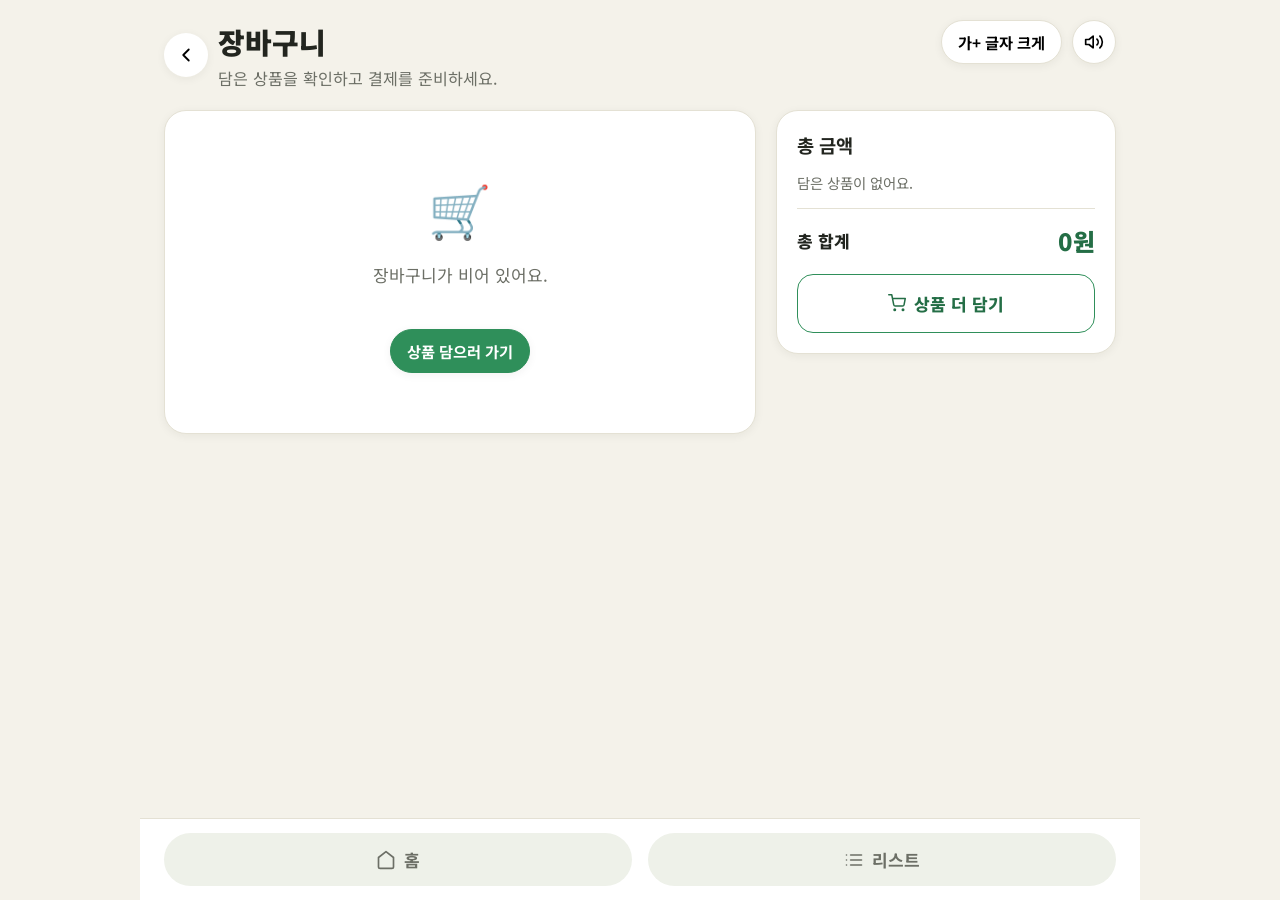
==== cart.html @ ac58a9f0 "Add Smart Cart tablet UI as static HTML/CSS/JS site Implements the 7 designed screens (home, product" ====
<!DOCTYPE html>
<html lang="ko">
<head>
<meta charset="UTF-8">
<meta name="viewport" content="width=device-width, initial-scale=1.0">
<title>Smart Cart - 장바구니</title>
<link rel="stylesheet" href="css/style.css">
</head>
<body data-page="cart">
<div class="page">

  <div class="topbar">
    <div class="topbar-left">
      <button class="back-btn" onclick="history.back()" aria-label="뒤로가기">
        <svg viewBox="0 0 24 24" fill="none" stroke="currentColor" stroke-width="2" stroke-linecap="round" stroke-linejoin="round"><path d="M15 18l-6-6 6-6"/></svg>
      </button>
      <div class="title-group">
        <h1>장바구니</h1>
        <p data-tts-sub>담은 상품을 확인하고 결제를 준비하세요.</p>
      </div>
    </div>
    <div class="topbar-actions">
      <button class="pill-btn font-toggle-btn">가+ 글자 크게</button>
      <button class="icon-btn tts-btn" aria-label="읽어주기">
        <svg viewBox="0 0 24 24" fill="none" stroke="currentColor" stroke-width="2" stroke-linecap="round" stroke-linejoin="round"><polygon points="11 5 6 9 2 9 2 15 6 15 11 19 11 5"/><path d="M19.07 4.93a10 10 0 0 1 0 14.14M15.54 8.46a5 5 0 0 1 0 7.07"/></svg>
      </button>
    </div>
  </div>

  <div class="cart-layout">
    <div id="cartItems"></div>
    <div class="card summary-box">
      <h3>총 금액</h3>
      <div id="summaryLines"></div>
      <hr class="summary-divider">
      <div class="summary-total"><span>총 합계</span><span id="summaryTotal">0원</span></div>
      <a class="add-more-btn" href="search.html">
        <svg viewBox="0 0 24 24" width="18" height="18" fill="none" stroke="currentColor" stroke-width="2" stroke-linecap="round" stroke-linejoin="round"><circle cx="9" cy="21" r="1"/><circle cx="20" cy="21" r="1"/><path d="M1 1h4l2.68 13.39a2 2 0 0 0 2 1.61h9.72a2 2 0 0 0 2-1.61L23 6H6"/></svg>
        상품 더 담기
      </a>
    </div>
  </div>

</div>

<nav class="bottom-nav">
  <a class="nav-btn" href="index.html">
    <svg viewBox="0 0 24 24" fill="none" stroke="currentColor" stroke-width="2" stroke-linecap="round" stroke-linejoin="round"><path d="M3 9l9-7 9 7v11a2 2 0 0 1-2 2H5a2 2 0 0 1-2-2z"/></svg>
    홈
  </a>
  <a class="nav-btn" href="checklist.html">
    <svg viewBox="0 0 24 24" fill="none" stroke="currentColor" stroke-width="2" stroke-linecap="round" stroke-linejoin="round"><line x1="8" y1="6" x2="21" y2="6"/><line x1="8" y1="12" x2="21" y2="12"/><line x1="8" y1="18" x2="21" y2="18"/><line x1="3" y1="6" x2="3.01" y2="6"/><line x1="3" y1="12" x2="3.01" y2="12"/><line x1="3" y1="18" x2="3.01" y2="18"/></svg>
    리스트
  </a>
</nav>

<script src="js/data.js"></script>
<script src="js/cart.js"></script>
<script src="js/common.js"></script>
<script>
  function render() {
    const cart = getCart();
    const itemsEl = document.getElementById('cartItems');
    const linesEl = document.getElementById('summaryLines');

    if (cart.length === 0) {
      itemsEl.innerHTML = `
        <div class="card empty-state">
          <div class="e-emoji">🛒</div>
          <p>장바구니가 비어 있어요.</p>
          <br>
          <a class="pill-btn active" href="search.html" style="display:inline-flex;">상품 담으러 가기</a>
        </div>
      `;
      linesEl.innerHTML = '<p style="color:var(--text-sub);font-size:.85rem;">담은 상품이 없어요.</p>';
      document.getElementById('summaryTotal').textContent = '0원';
      return;
    }

    itemsEl.innerHTML = '';
    linesEl.innerHTML = '';

    cart.forEach((c) => {
      const p = getProduct(c.id);
      if (!p) return;

      const item = document.createElement('div');
      item.className = 'card cart-item';
      item.innerHTML = `
        <div class="product-thumb">${p.emoji}</div>
        <div class="ci-info">
          <h4>${p.name}</h4>
          <div class="ci-meta">${p.volume}</div>
          <div class="ci-price">${formatPrice(p.price)}</div>
        </div>
        <div class="qty-control">
          <button class="qty-minus" data-id="${p.id}">−</button>
          <span class="qty-val">${c.qty}</span>
          <button class="qty-plus" data-id="${p.id}">+</button>
        </div>
        <button class="del-btn" data-id="${p.id}">
          <svg viewBox="0 0 24 24" fill="none" stroke="currentColor" stroke-width="2" stroke-linecap="round" stroke-linejoin="round"><polyline points="3 6 5 6 21 6"/><path d="M19 6l-1 14a2 2 0 0 1-2 2H8a2 2 0 0 1-2-2L5 6"/></svg>
          삭제
        </button>
      `;
      itemsEl.appendChild(item);

      const line = document.createElement('div');
      line.className = 'summary-line';
      line.innerHTML = `
        <div class="s-thumb">${p.emoji}</div>
        <span class="s-name">${p.name} ${p.volume} × ${c.qty}</span>
        <span class="s-price">${formatPrice(p.price * c.qty)}</span>
      `;
      linesEl.appendChild(line);
    });

    document.getElementById('summaryTotal').textContent = formatPrice(cartTotal());

    itemsEl.querySelectorAll('.qty-plus').forEach((b) => b.addEventListener('click', () => { updateCartQty(b.dataset.id, 1); render(); }));
    itemsEl.querySelectorAll('.qty-minus').forEach((b) => b.addEventListener('click', () => { updateCartQty(b.dataset.id, -1); render(); }));
    itemsEl.querySelectorAll('.del-btn').forEach((b) => b.addEventListener('click', () => { removeFromCart(b.dataset.id); render(); }));
  }

  render();
</script>
</body>
</html>
---- css/style.css ----
@import url('https://fonts.googleapis.com/css2?family=Noto+Sans+KR:wght@400;500;700;900&display=swap');

:root {
  --bg: #f4f2ea;
  --card: #ffffff;
  --card-alt: #eef1e9;
  --border: #e4e1d4;
  --text: #22251f;
  --text-sub: #6c6f66;
  --green: #2f8f5a;
  --green-dark: #246e46;
  --green-light: #e7f3ec;
  --red: #c8544a;
  --red-dark: #b8463c;
  --orange: #e2a33d;
  --radius-lg: 22px;
  --radius-md: 16px;
  --radius-sm: 12px;
  --shadow: 0 2px 10px rgba(30, 30, 20, 0.06);
}

* { box-sizing: border-box; }

html {
  font-size: 17px;
  transition: font-size .15s ease;
}

html.font-lg { font-size: 21px; }

body {
  margin: 0;
  background: var(--bg);
  color: var(--text);
  font-family: 'Noto Sans KR', system-ui, -apple-system, sans-serif;
  padding-bottom: 92px;
  min-height: 100vh;
}

.page {
  max-width: 1000px;
  margin: 0 auto;
  padding: 20px 24px 32px;
}

a { color: inherit; text-decoration: none; }
button { font-family: inherit; cursor: pointer; }

/* ---------- Header ---------- */
.topbar {
  display: flex;
  align-items: flex-start;
  justify-content: space-between;
  flex-wrap: wrap;
  gap: 16px;
  margin-bottom: 20px;
}

.topbar-left { display: flex; align-items: center; gap: 10px; flex: 1; min-width: 200px; }

.back-btn {
  width: 44px;
  height: 44px;
  border: none;
  background: var(--card);
  border-radius: 50%;
  display: flex;
  align-items: center;
  justify-content: center;
  box-shadow: var(--shadow);
  flex-shrink: 0;
}
.back-btn svg { width: 22px; height: 22px; }

.title-group { flex: 1; min-width: 0; }
.title-group h1 {
  margin: 0 0 4px;
  font-size: 1.7rem;
  font-weight: 900;
  display: flex;
  align-items: center;
  gap: 10px;
}
.title-group p {
  margin: 0;
  color: var(--text-sub);
  font-size: 0.95rem;
}

.logo-row { display: flex; align-items: center; gap: 12px; flex: 1; min-width: 200px; }
.logo-icon {
  width: 46px; height: 46px;
  background: var(--green);
  border-radius: 12px;
  display: flex; align-items: center; justify-content: center;
}
.logo-icon svg { width: 26px; height: 26px; stroke: #fff; }

.topbar-actions { display: flex; align-items: center; gap: 10px; flex-shrink: 0; flex-wrap: wrap; justify-content: flex-end; }

.pill-btn {
  display: flex;
  align-items: center;
  gap: 4px;
  background: var(--card);
  border: 1px solid var(--border);
  border-radius: 999px;
  padding: 10px 16px;
  font-size: 0.9rem;
  font-weight: 700;
  box-shadow: var(--shadow);
}
.pill-btn.active { background: var(--green); color: #fff; border-color: var(--green); }

.icon-btn {
  width: 44px; height: 44px;
  border: 1px solid var(--border);
  background: var(--card);
  border-radius: 50%;
  display: flex; align-items: center; justify-content: center;
  box-shadow: var(--shadow);
}
.icon-btn svg { width: 20px; height: 20px; }
.icon-btn.speaking { background: var(--green); border-color: var(--green); }
.icon-btn.speaking svg { stroke: #fff; }

/* ---------- Cards ---------- */
.card {
  background: var(--card);
  border-radius: var(--radius-lg);
  border: 1px solid var(--border);
  box-shadow: var(--shadow);
}

/* ---------- Home ---------- */
.greeting-row {
  display: flex;
  align-items: flex-start;
  justify-content: space-between;
  flex-wrap: wrap;
  gap: 16px;
  margin-bottom: 18px;
}
.greeting-text { flex: 1; min-width: 180px; }
.greeting-row h2 { font-size: 1.8rem; margin: 0 0 6px; font-weight: 900; }
.greeting-row p { margin: 0; color: var(--text-sub); font-size: 1rem; }

.avatar-wrap { position: relative; flex-shrink: 0; max-width: 100%; }
.speech-bubble {
  background: var(--card);
  border: 1px solid var(--border);
  border-radius: 18px;
  padding: 10px 16px;
  font-size: 0.85rem;
  font-weight: 500;
  max-width: 220px;
  box-shadow: var(--shadow);
  margin-bottom: 8px;
}
.avatar-emoji { font-size: 3.4rem; text-align: center; }

.voice-search {
  display: flex;
  align-items: center;
  gap: 18px;
  padding: 20px 24px;
  margin-bottom: 18px;
  cursor: pointer;
  border: none;
  width: 100%;
  text-align: left;
}
.mic-circle {
  width: 56px; height: 56px;
  border-radius: 50%;
  background: var(--green);
  display: flex; align-items: center; justify-content: center;
  flex-shrink: 0;
  transition: background .15s;
}
.mic-circle svg { width: 26px; height: 26px; stroke: #fff; }
.mic-circle.listening { background: var(--red); animation: pulse 1s infinite; }
@keyframes pulse { 0%{box-shadow:0 0 0 0 rgba(200,84,74,.5);} 70%{box-shadow:0 0 0 14px rgba(200,84,74,0);} 100%{box-shadow:0 0 0 0 rgba(200,84,74,0);} }
.voice-search .vs-title { font-size: 1.25rem; font-weight: 900; margin: 0 0 4px; }
.voice-search .vs-sub { font-size: 0.9rem; color: var(--text-sub); margin: 0; }
.voice-search .chev { margin-left: auto; opacity: .5; }

.menu-grid {
  display: grid;
  grid-template-columns: repeat(4, 1fr);
  gap: 16px;
  margin-bottom: 18px;
}
.menu-card {
  padding: 22px 18px;
  display: flex;
  flex-direction: column;
  gap: 10px;
  border: none;
  text-align: left;
  width: 100%;
}
.menu-card .m-icon { font-size: 2.2rem; }
.menu-card h3 { margin: 0; font-size: 1.1rem; font-weight: 900; }
.menu-card p { margin: 0; font-size: 0.85rem; color: var(--text-sub); line-height: 1.35; }
.menu-card .chev { align-self: flex-end; margin-top: -8px; opacity: .5; }
.menu-card.c-search { background: #e9ece4; }
.menu-card.c-store { background: #e4ecf5; }
.menu-card.c-compare { background: var(--card); }
.menu-card.c-cart { background: #fbe9d4; }

.stop-btn {
  width: 100%;
  background: var(--red);
  color: #fff;
  border: none;
  border-radius: var(--radius-lg);
  padding: 22px;
  text-align: center;
}
.stop-btn h3 { margin: 0 0 6px; font-size: 1.3rem; font-weight: 900; }
.stop-btn p { margin: 0; font-size: 0.85rem; opacity: 0.92; }
.stop-btn:active { background: var(--red-dark); }

/* ---------- Bottom nav ---------- */
.bottom-nav {
  position: fixed;
  left: 0; right: 0; bottom: 0;
  background: var(--card);
  border-top: 1px solid var(--border);
  padding: 14px 24px calc(14px + env(safe-area-inset-bottom));
  display: flex;
  gap: 16px;
  max-width: 1000px;
  margin: 0 auto;
}
.nav-btn {
  flex: 1;
  border: none;
  background: var(--card-alt);
  border-radius: 999px;
  padding: 14px;
  display: flex;
  align-items: center;
  justify-content: center;
  gap: 8px;
  font-weight: 700;
  font-size: 1rem;
  color: var(--text-sub);
  position: relative;
}
.nav-btn.active { background: var(--green); color: #fff; }
.nav-btn svg { width: 20px; height: 20px; }
.nav-badge {
  position: absolute;
  top: -4px; right: 18%;
  background: var(--red);
  color: #fff;
  font-size: 0.7rem;
  font-weight: 700;
  border-radius: 999px;
  min-width: 18px;
  height: 18px;
  display: flex; align-items: center; justify-content: center;
  padding: 0 4px;
}

/* ---------- Search page ---------- */
.search-box {
  display: flex;
  align-items: center;
  gap: 12px;
  padding: 16px 20px;
  margin-bottom: 26px;
}
.search-box input {
  flex: 1;
  border: none;
  background: transparent;
  font-size: 1.1rem;
  font-family: inherit;
  color: var(--text);
  outline: none;
}
.search-box input::placeholder { color: #a3a79a; }
.search-box svg.search-ic { width: 22px; height: 22px; stroke: var(--text-sub); flex-shrink: 0; }
.search-box .mic-circle { width: 44px; height: 44px; }
.search-box .mic-circle svg { width: 20px; height: 20px; }
.search-box .clear-btn { background: none; border: none; color: var(--text-sub); font-size: 1.3rem; padding: 4px; }

.section-head {
  display: flex;
  align-items: baseline;
  justify-content: space-between;
  margin-bottom: 14px;
}
.section-head h2 { font-size: 1.2rem; font-weight: 900; margin: 0; }
.section-head .link { font-size: 0.9rem; color: var(--text-sub); font-weight: 700; }

.cat-grid {
  display: grid;
  grid-template-columns: repeat(6, 1fr);
  gap: 14px;
  margin-bottom: 28px;
}
.cat-card {
  background: var(--card);
  border: 1px solid var(--border);
  border-radius: var(--radius-md);
  padding: 16px 8px 14px;
  text-align: center;
  display: flex;
  flex-direction: column;
  align-items: center;
  gap: 8px;
  width: 100%;
}
.cat-card .c-emoji { font-size: 1.8rem; }
.cat-card .c-name { font-size: 0.85rem; font-weight: 700; }

.recent-row {
  display: grid;
  grid-template-columns: 1fr 1fr;
  gap: 12px;
}
.recent-chip {
  display: flex;
  align-items: center;
  gap: 10px;
  background: var(--card);
  border: 1px solid var(--border);
  border-radius: var(--radius-sm);
  padding: 14px 16px;
  font-weight: 600;
  width: 100%;
  text-align: left;
}
.recent-chip svg { width: 18px; height: 18px; stroke: var(--text-sub); flex-shrink: 0; }
.recent-chip .chev { margin-left: auto; opacity: .4; }

/* ---------- Result page ---------- */
.result-head { display: flex; align-items: center; justify-content: space-between; margin-bottom: 10px; }
.result-count { font-weight: 900; font-size: 1.1rem; }
.sort-row { display: flex; align-items: center; gap: 10px; }
.sort-select {
  border: 1px solid var(--border);
  background: var(--card);
  border-radius: 999px;
  padding: 8px 14px;
  font-size: 0.85rem;
  font-family: inherit;
}
.view-toggle { display: flex; gap: 8px; }
.view-toggle button {
  border: 1px solid var(--border);
  background: var(--card);
  border-radius: 999px;
  padding: 8px 14px;
  font-size: 0.85rem;
  font-weight: 700;
}
.view-toggle button.active { background: var(--green); color: #fff; border-color: var(--green); }

.product-grid {
  display: grid;
  grid-template-columns: repeat(4, 1fr);
  gap: 16px;
  margin-top: 20px;
}
.product-card {
  background: var(--card);
  border: 1px solid var(--border);
  border-radius: var(--radius-md);
  padding: 14px;
  display: flex;
  flex-direction: column;
  gap: 8px;
}
.product-thumb {
  height: 100px;
  border-radius: var(--radius-sm);
  background: var(--card-alt);
  display: flex;
  align-items: center;
  justify-content: center;
  font-size: 2.6rem;
}
.product-card h4 { margin: 0; font-size: 0.95rem; font-weight: 800; }
.product-meta { font-size: 0.78rem; color: var(--text-sub); }
.product-price { font-size: 1.05rem; font-weight: 900; }
.product-rating { font-size: 0.8rem; color: var(--orange); font-weight: 700; }
.product-actions { display: flex; gap: 6px; margin-top: 4px; }
.product-actions button {
  flex: 1;
  border-radius: 999px;
  border: 1px solid var(--green);
  background: var(--green-light);
  color: var(--green-dark);
  font-size: 0.78rem;
  font-weight: 800;
  padding: 9px 4px;
  display: flex; align-items: center; justify-content: center; gap: 4px;
}
.product-actions button.compare-btn {
  background: var(--card);
  border-color: var(--border);
  color: var(--text);
}
.product-actions button.compare-btn.selected {
  background: var(--text);
  border-color: var(--text);
  color: #fff;
}
.product-actions button.in-cart { background: var(--green); color: #fff; }
.product-actions svg { width: 14px; height: 14px; }

.compare-bar {
  position: fixed;
  left: 24px; right: 24px; bottom: 100px;
  max-width: 952px;
  margin: 0 auto;
  background: var(--text);
  color: #fff;
  border-radius: var(--radius-md);
  padding: 14px 20px;
  display: flex;
  align-items: center;
  justify-content: space-between;
  box-shadow: 0 8px 24px rgba(0,0,0,.25);
  transform: translateY(140%);
  transition: transform .25s ease;
  z-index: 50;
}
.compare-bar.show { transform: translateY(0); }
.compare-bar span { font-weight: 700; font-size: 0.95rem; }
.compare-bar button {
  background: var(--green);
  color: #fff;
  border: none;
  border-radius: 999px;
  padding: 10px 20px;
  font-weight: 800;
}

/* ---------- Compare page ---------- */
.compare-table-wrap { overflow-x: auto; margin-bottom: 20px; }
.compare-grid {
  display: grid;
  grid-template-columns: 120px repeat(2, 1fr);
  gap: 10px;
}
.compare-row-label {
  display: flex; align-items: center;
  color: var(--text-sub);
  font-weight: 700;
  font-size: 0.85rem;
  padding: 12px 6px;
}
.compare-cell {
  background: var(--card);
  border: 2px solid var(--border);
  border-radius: var(--radius-sm);
  padding: 12px;
  display: flex; align-items: center; justify-content: center;
  text-align: center;
  font-weight: 700;
  min-height: 48px;
}
.compare-cell.header-cell {
  flex-direction: column;
  gap: 8px;
  padding: 16px 10px;
  min-height: 160px;
}
.compare-cell.selected { border-color: var(--green); background: var(--green-light); }
.select-badge {
  display: flex; align-items: center; gap: 6px;
  font-size: 0.85rem; font-weight: 800;
  align-self: flex-start;
}
.select-badge .dot {
  width: 20px; height: 20px; border-radius: 50%;
  border: 2px solid var(--border);
  display: flex; align-items: center; justify-content: center;
}
.compare-cell.selected .select-badge .dot { background: var(--green); border-color: var(--green); color: #fff; }
.compare-thumb { font-size: 2.6rem; }
.compare-cell.header-cell h4 { margin: 0; font-size: 1rem; }
.nutri-pills { display: flex; flex-wrap: wrap; gap: 6px; justify-content: center; }
.nutri-pill {
  background: var(--card-alt);
  border-radius: var(--radius-sm);
  padding: 6px 8px;
  font-size: 0.7rem;
  font-weight: 700;
  text-align: center;
  min-width: 48px;
}
.nutri-pill small { display: block; color: var(--text-sub); font-weight: 600; }
.compare-cell.selected .nutri-pill { background: #dcefe2; }

.compare-actions { display: flex; gap: 14px; }
.compare-actions button {
  flex: 1;
  border-radius: var(--radius-md);
  padding: 18px;
  font-weight: 900;
  font-size: 1rem;
  border: none;
  display: flex; align-items: center; justify-content: center; gap: 8px;
}
.btn-ghost { background: var(--card-alt); color: var(--text-sub); }
.btn-primary { background: var(--green); color: #fff; }
.btn-primary:disabled, .btn-ghost:disabled { opacity: .5; }

/* ---------- Store guide ---------- */
.store-layout { display: grid; grid-template-columns: 320px 1fr; gap: 20px; align-items: start; }
.store-product-card { padding: 18px; display: flex; gap: 14px; align-items: center; margin-bottom: 18px; }
.store-product-card .product-thumb { width: 72px; height: 72px; flex-shrink: 0; font-size: 2rem; }
.store-product-card h4 { margin: 0 0 4px; font-size: 1rem; }
.loc-block { padding: 18px; margin-bottom: 18px; }
.loc-block h3 { margin: 0 0 12px; font-size: 1.05rem; }
.loc-pin {
  display: flex; align-items: center; gap: 10px;
  background: var(--green-light);
  border-radius: var(--radius-sm);
  padding: 14px 16px;
  font-weight: 800;
}
.loc-pin small { display: block; font-weight: 600; color: var(--text-sub); margin-top: 2px; }
.direction-list { padding: 18px; margin-bottom: 18px; }
.direction-list h3 { margin: 0 0 14px; font-size: 1.05rem; }
.direction-step { display: flex; gap: 12px; margin-bottom: 12px; align-items: flex-start; }
.direction-step .num {
  width: 26px; height: 26px; border-radius: 50%;
  background: var(--green); color: #fff;
  display: flex; align-items: center; justify-content: center;
  font-size: 0.8rem; font-weight: 800; flex-shrink: 0;
}
.direction-step p { margin: 0; font-size: 0.9rem; line-height: 1.4; }
.go-btn {
  width: 100%; background: var(--green); color: #fff; border: none;
  border-radius: var(--radius-md); padding: 18px; font-weight: 900; font-size: 1rem;
  display: flex; align-items: center; justify-content: center; gap: 8px;
}
.floor-tabs { display: flex; gap: 10px; margin-bottom: 14px; }
.floor-tabs button {
  border: 1px solid var(--border); background: var(--card);
  border-radius: 999px; padding: 10px 18px; font-weight: 700; font-size: 0.9rem;
}
.floor-tabs button.active { background: var(--green); color: #fff; border-color: var(--green); }
.store-map {
  background: var(--card); border: 1px solid var(--border); border-radius: var(--radius-lg);
  padding: 18px; position: relative; min-height: 420px;
}
.map-grid { display: grid; grid-template-columns: repeat(4, 1fr); gap: 10px; }
.map-zone {
  border-radius: var(--radius-sm);
  padding: 14px 10px;
  font-weight: 800;
  font-size: 0.85rem;
  display: flex; align-items: center; gap: 6px;
  min-height: 70px;
}
.map-zone.current-path { outline: 3px dashed var(--green); }
.map-zone.target { background: var(--green); color: #fff; }
.current-loc {
  margin-top: 14px;
  text-align: center;
  background: var(--text);
  color: #fff;
  border-radius: 999px;
  padding: 10px;
  font-weight: 700;
  font-size: 0.85rem;
}

/* ---------- Cart page ---------- */
.cart-layout { display: grid; grid-template-columns: 1fr 340px; gap: 20px; align-items: start; }
.cart-item {
  display: flex; align-items: center; gap: 16px;
  padding: 18px;
  margin-bottom: 14px;
}
.cart-item .product-thumb { width: 72px; height: 72px; flex-shrink: 0; font-size: 2rem; }
.cart-item .ci-info { flex: 1; }
.cart-item h4 { margin: 0 0 4px; font-size: 1.05rem; }
.cart-item .ci-meta { font-size: 0.85rem; color: var(--text-sub); margin-bottom: 4px; }
.cart-item .ci-price { font-weight: 900; font-size: 1.1rem; }
.qty-control { display: flex; align-items: center; gap: 10px; }
.qty-control button {
  width: 34px; height: 34px; border-radius: 50%;
  border: 1px solid var(--border); background: var(--card-alt);
  font-size: 1.2rem; font-weight: 700; display: flex; align-items: center; justify-content: center;
}
.qty-control .qty-val { font-weight: 900; font-size: 1.1rem; min-width: 22px; text-align: center; }
.del-btn {
  display: flex; flex-direction: column; align-items: center; gap: 2px;
  border: none; background: none; color: var(--text-sub); font-size: 0.75rem; font-weight: 700;
}
.del-btn svg { width: 18px; height: 18px; }

.summary-box { padding: 20px; position: sticky; top: 16px; }
.summary-box h3 { margin: 0 0 14px; font-size: 1.1rem; }
.summary-line { display: flex; align-items: center; gap: 10px; margin-bottom: 12px; font-size: 0.85rem; }
.summary-line .s-thumb { width: 34px; height: 34px; border-radius: 8px; background: var(--card-alt); display: flex; align-items: center; justify-content: center; font-size: 1.1rem; flex-shrink: 0; }
.summary-line .s-name { flex: 1; font-weight: 600; }
.summary-line .s-price { font-weight: 800; }
.summary-divider { border: none; border-top: 1px solid var(--border); margin: 14px 0; }
.summary-total { display: flex; justify-content: space-between; align-items: center; margin-bottom: 16px; }
.summary-total span:first-child { font-weight: 800; }
.summary-total span:last-child { font-size: 1.4rem; font-weight: 900; color: var(--green-dark); }
.add-more-btn {
  width: 100%; background: var(--card); border: 1px solid var(--green); color: var(--green-dark);
  border-radius: var(--radius-md); padding: 16px; font-weight: 800;
  display: flex; align-items: center; justify-content: center; gap: 8px;
}
.empty-state { text-align: center; padding: 60px 20px; color: var(--text-sub); }
.empty-state .e-emoji { font-size: 3rem; margin-bottom: 12px; }

/* ---------- Checklist page ---------- */
.checklist-layout { display: grid; grid-template-columns: 1fr 1fr; gap: 20px; }
.checklist-col { padding: 18px; }
.checklist-col h3 { margin: 0 0 4px; font-size: 1.1rem; display: flex; align-items: center; gap: 8px; }
.checklist-col h3 .count { color: var(--green-dark); }
.checklist-col .col-sub { margin: 0 0 16px; font-size: 0.8rem; color: var(--text-sub); }
.checklist-col.added { background: var(--green-light); }
.check-item {
  display: flex; align-items: center; gap: 14px;
  background: var(--card);
  border-radius: var(--radius-sm);
  padding: 12px 14px;
  margin-bottom: 12px;
}
.check-circle {
  width: 28px; height: 28px; border-radius: 50%;
  border: 2px solid var(--border);
  flex-shrink: 0;
  display: flex; align-items: center; justify-content: center;
}
.check-item.done .check-circle { background: var(--green); border-color: var(--green); color: #fff; }
.check-item .product-thumb { width: 44px; height: 44px; font-size: 1.5rem; flex-shrink: 0; }
.check-item .ci-text { flex: 1; }
.check-item .ci-text h4 { margin: 0; font-size: 0.95rem; }
.check-item .ci-text p { margin: 0; font-size: 0.78rem; color: var(--text-sub); }
.check-item .ci-action {
  border: 1px solid var(--border); background: var(--card);
  border-radius: 999px; padding: 8px 12px; font-size: 0.78rem; font-weight: 700;
  display: flex; align-items: center; gap: 4px;
}
.progress-bar-card {
  display: flex; align-items: center; justify-content: space-between; gap: 16px;
  padding: 18px 20px; margin-top: 18px;
}
.progress-bar-card .pb-left { display: flex; align-items: center; gap: 14px; }
.pb-left .robot { font-size: 2rem; }
.pb-left h4 { margin: 0 0 2px; font-size: 1rem; }
.pb-left p { margin: 0; font-size: 0.8rem; color: var(--text-sub); }
.progress-bar-card > button {
  background: var(--green); color: #fff; border: none; border-radius: 999px;
  padding: 14px 22px; font-weight: 800; display: flex; align-items: center; gap: 8px; flex-shrink: 0;
}

/* ---------- Flex text-wrap safety ----------
   Fixed-size icons/thumbnails must not shrink, and their sibling text
   blocks need a sane min-width — otherwise flexbox can squeeze Korean
   text down to its min-content (break opportunities exist between
   almost every syllable), causing one-character-per-line wrapping. */
.mic-circle, .chev, .product-thumb, .check-circle, .del-btn, .qty-control,
.logo-icon, .icon-btn, .back-btn, .s-thumb { flex-shrink: 0; }

.voice-search, .store-product-card, .cart-item, .check-item, .loc-pin, .summary-line {
  flex-wrap: wrap;
}
.voice-search > div:not(.mic-circle),
.store-product-card > div:not(.product-thumb),
.cart-item .ci-info,
.check-item .ci-text,
.loc-pin span {
  flex: 1;
  min-width: 140px;
}

/* ---------- Responsive ---------- */
@media (max-width: 860px) {
  .menu-grid { grid-template-columns: repeat(2, 1fr); }
  .cat-grid { grid-template-columns: repeat(3, 1fr); }
  .product-grid { grid-template-columns: repeat(2, 1fr); }
  .store-layout, .cart-layout, .checklist-layout { grid-template-columns: 1fr; }
  .compare-grid { grid-template-columns: 90px repeat(2, 1fr); }
}
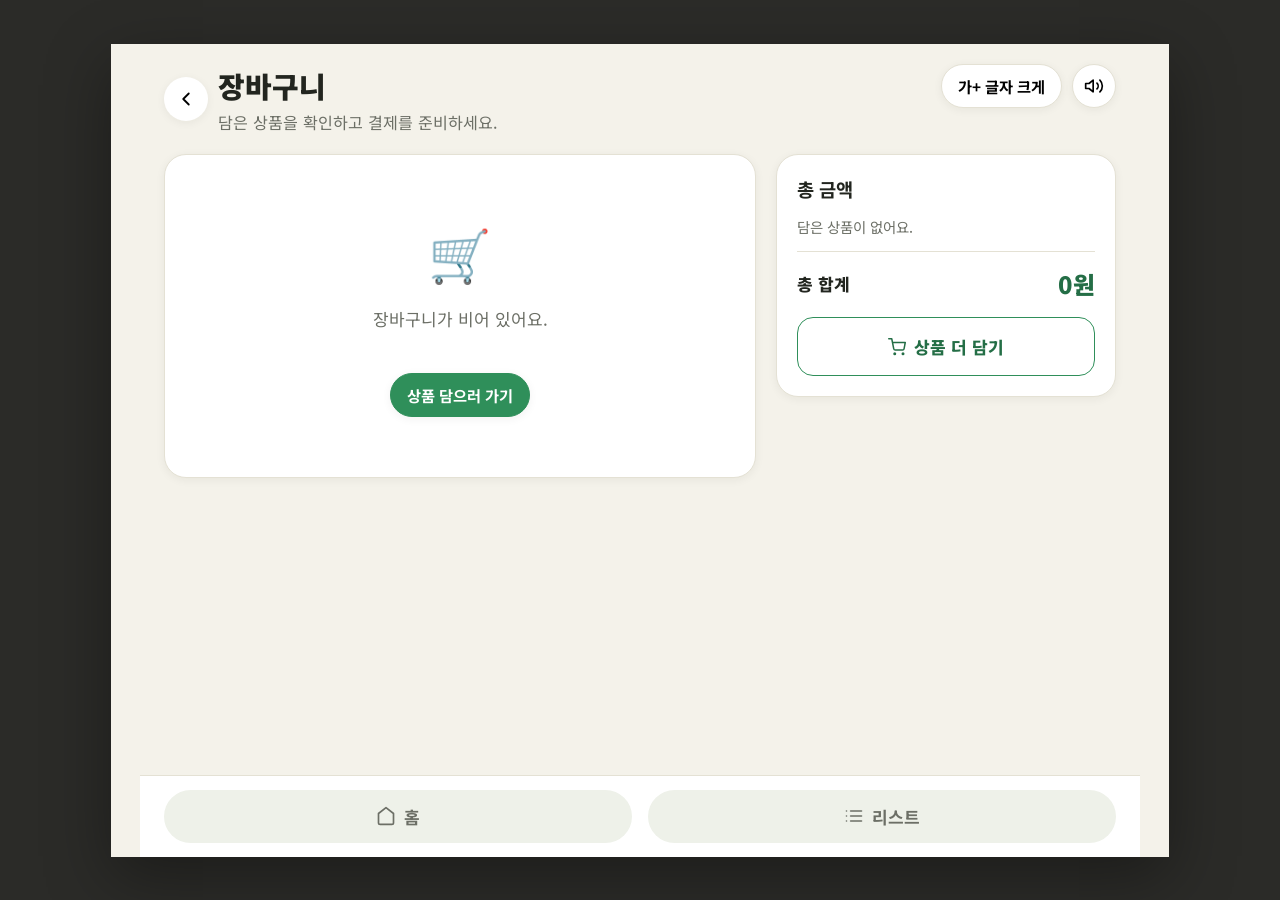
==== commit ec38ba3d: "Fix cart avatar image and lock app to fixed kiosk screen size Replace the home screen's 🧑‍🦳 emoji av" ====
--- a/cart.html
+++ b/cart.html
@@ -7,6 +7,7 @@
 <link rel="stylesheet" href="css/style.css">
 </head>
 <body data-page="cart">
+<div class="device-frame">
 <div class="page">
 
   <div class="topbar">
@@ -53,6 +54,7 @@
     리스트
   </a>
 </nav>
+</div>
 
 <script src="js/data.js"></script>
 <script src="js/cart.js"></script>
@@ -87,7 +89,7 @@
       const item = document.createElement('div');
       item.className = 'card cart-item';
       item.innerHTML = `
-        <div class="product-thumb">${p.emoji}</div>
+        <div class="product-thumb">${productThumb(p)}</div>
         <div class="ci-info">
           <h4>${p.name}</h4>
           <div class="ci-meta">${p.volume}</div>
@@ -108,7 +110,7 @@
       const line = document.createElement('div');
       line.className = 'summary-line';
       line.innerHTML = `
-        <div class="s-thumb">${p.emoji}</div>
+        <div class="s-thumb">${productThumb(p)}</div>
         <span class="s-name">${p.name} ${p.volume} × ${c.qty}</span>
         <span class="s-price">${formatPrice(p.price * c.qty)}</span>
       `;
--- a/css/style.css
+++ b/css/style.css
@@ -30,17 +30,36 @@
 
 body {
   margin: 0;
-  background: var(--bg);
+  background: #2b2b28;
   color: var(--text);
   font-family: 'Noto Sans KR', system-ui, -apple-system, sans-serif;
-  padding-bottom: 92px;
   min-height: 100vh;
+  display: flex;
+  align-items: center;
+  justify-content: center;
+}
+
+/* 실제 카트 디스플레이 물리 크기(280mm x 215mm, 96dpi 환산 ≈ 1058x813px)에 맞춘 고정 화면 */
+.device-frame {
+  position: relative;
+  flex-shrink: 0;
+  width: 1058px;
+  height: 813px;
+  background: var(--bg);
+  display: flex;
+  flex-direction: column;
+  overflow: hidden;
+  box-shadow: 0 20px 60px rgba(0, 0, 0, .35);
 }
 
 .page {
+  flex: 1 1 auto;
+  overflow-y: auto;
   max-width: 1000px;
+  width: 100%;
   margin: 0 auto;
   padding: 20px 24px 32px;
+  box-sizing: border-box;
 }
 
 a { color: inherit; text-decoration: none; }
@@ -157,7 +176,7 @@
   box-shadow: var(--shadow);
   margin-bottom: 8px;
 }
-.avatar-emoji { font-size: 3.4rem; text-align: center; }
+.avatar-emoji { display: block; width: 128px; height: auto; margin: 0 auto; }
 
 .voice-search {
   display: flex;
@@ -224,15 +243,16 @@
 
 /* ---------- Bottom nav ---------- */
 .bottom-nav {
-  position: fixed;
-  left: 0; right: 0; bottom: 0;
+  flex-shrink: 0;
   background: var(--card);
   border-top: 1px solid var(--border);
-  padding: 14px 24px calc(14px + env(safe-area-inset-bottom));
+  padding: 14px 24px;
   display: flex;
   gap: 16px;
   max-width: 1000px;
+  width: 100%;
   margin: 0 auto;
+  box-sizing: border-box;
 }
 .nav-btn {
   flex: 1;
@@ -299,15 +319,15 @@
 
 .cat-grid {
   display: grid;
-  grid-template-columns: repeat(6, 1fr);
+  grid-template-columns: repeat(4, 1fr);
   gap: 14px;
   margin-bottom: 28px;
 }
 .cat-card {
-  background: var(--card);
-  border: 1px solid var(--border);
+  position: relative;
+  border: none;
   border-radius: var(--radius-md);
-  padding: 16px 8px 14px;
+  padding: 18px 10px 14px;
   text-align: center;
   display: flex;
   flex-direction: column;
@@ -315,8 +335,33 @@
   gap: 8px;
   width: 100%;
 }
-.cat-card .c-emoji { font-size: 1.8rem; }
+.cat-card .c-icon { width: 48px; height: 48px; }
+.cat-card .c-icon svg { width: 100%; height: 100%; }
 .cat-card .c-name { font-size: 0.85rem; font-weight: 700; }
+.cat-card .c-chevron {
+  position: absolute;
+  top: -8px;
+  right: -6px;
+  width: 26px;
+  height: 26px;
+  border-radius: 50%;
+  background: var(--card);
+  color: var(--text-sub);
+  display: flex;
+  align-items: center;
+  justify-content: center;
+  box-shadow: var(--shadow);
+}
+.cat-card .c-chevron svg { width: 14px; height: 14px; }
+
+.cat-card--veg { background: #e3f3df; }
+.cat-card--meat { background: #fadedc; }
+.cat-card--dairy { background: #dceefa; }
+.cat-card--health { background: #fce4e8; }
+.cat-card--processed { background: #eaf3dc; }
+.cat-card--drink { background: #fdefd9; }
+.cat-card--life { background: #ede3f7; }
+.cat-card--etc { background: #f3e9dc; }
 
 .recent-row {
   display: grid;
@@ -384,6 +429,20 @@
   align-items: center;
   justify-content: center;
   font-size: 2.6rem;
+}
+.product-thumb .p-icon,
+.s-thumb .p-icon,
+.compare-thumb .p-icon {
+  width: 68%;
+  height: 68%;
+}
+.product-thumb .p-photo,
+.s-thumb .p-photo,
+.compare-thumb .p-photo {
+  width: 86%;
+  height: 86%;
+  object-fit: contain;
+  border-radius: calc(var(--radius-sm) - 4px);
 }
 .product-card h4 { margin: 0; font-size: 0.95rem; font-weight: 800; }
 .product-meta { font-size: 0.78rem; color: var(--text-sub); }
@@ -415,7 +474,7 @@
 .product-actions svg { width: 14px; height: 14px; }
 
 .compare-bar {
-  position: fixed;
+  position: absolute;
   left: 24px; right: 24px; bottom: 100px;
   max-width: 952px;
   margin: 0 auto;
@@ -684,7 +743,7 @@
 /* ---------- Responsive ---------- */
 @media (max-width: 860px) {
   .menu-grid { grid-template-columns: repeat(2, 1fr); }
-  .cat-grid { grid-template-columns: repeat(3, 1fr); }
+  .cat-grid { grid-template-columns: repeat(4, 1fr); gap: 10px; }
   .product-grid { grid-template-columns: repeat(2, 1fr); }
   .store-layout, .cart-layout, .checklist-layout { grid-template-columns: 1fr; }
   .compare-grid { grid-template-columns: 90px repeat(2, 1fr); }
